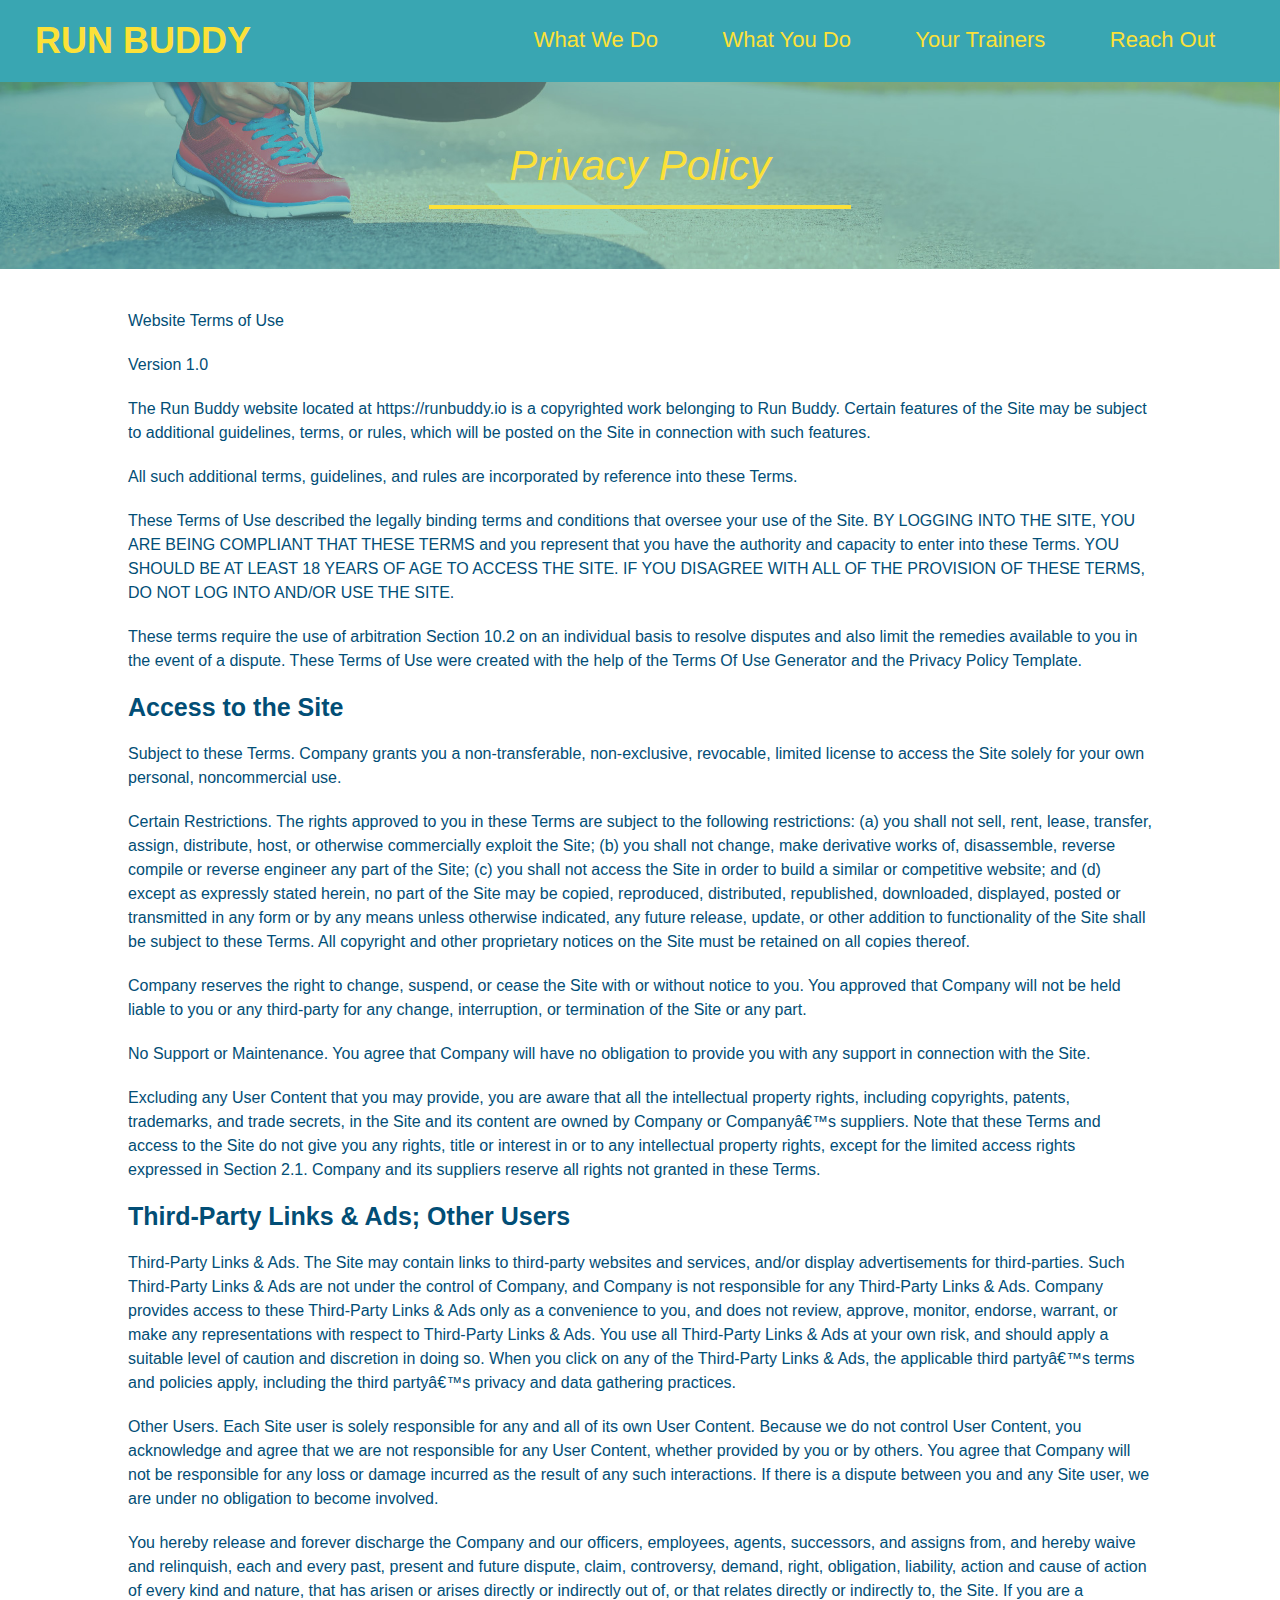
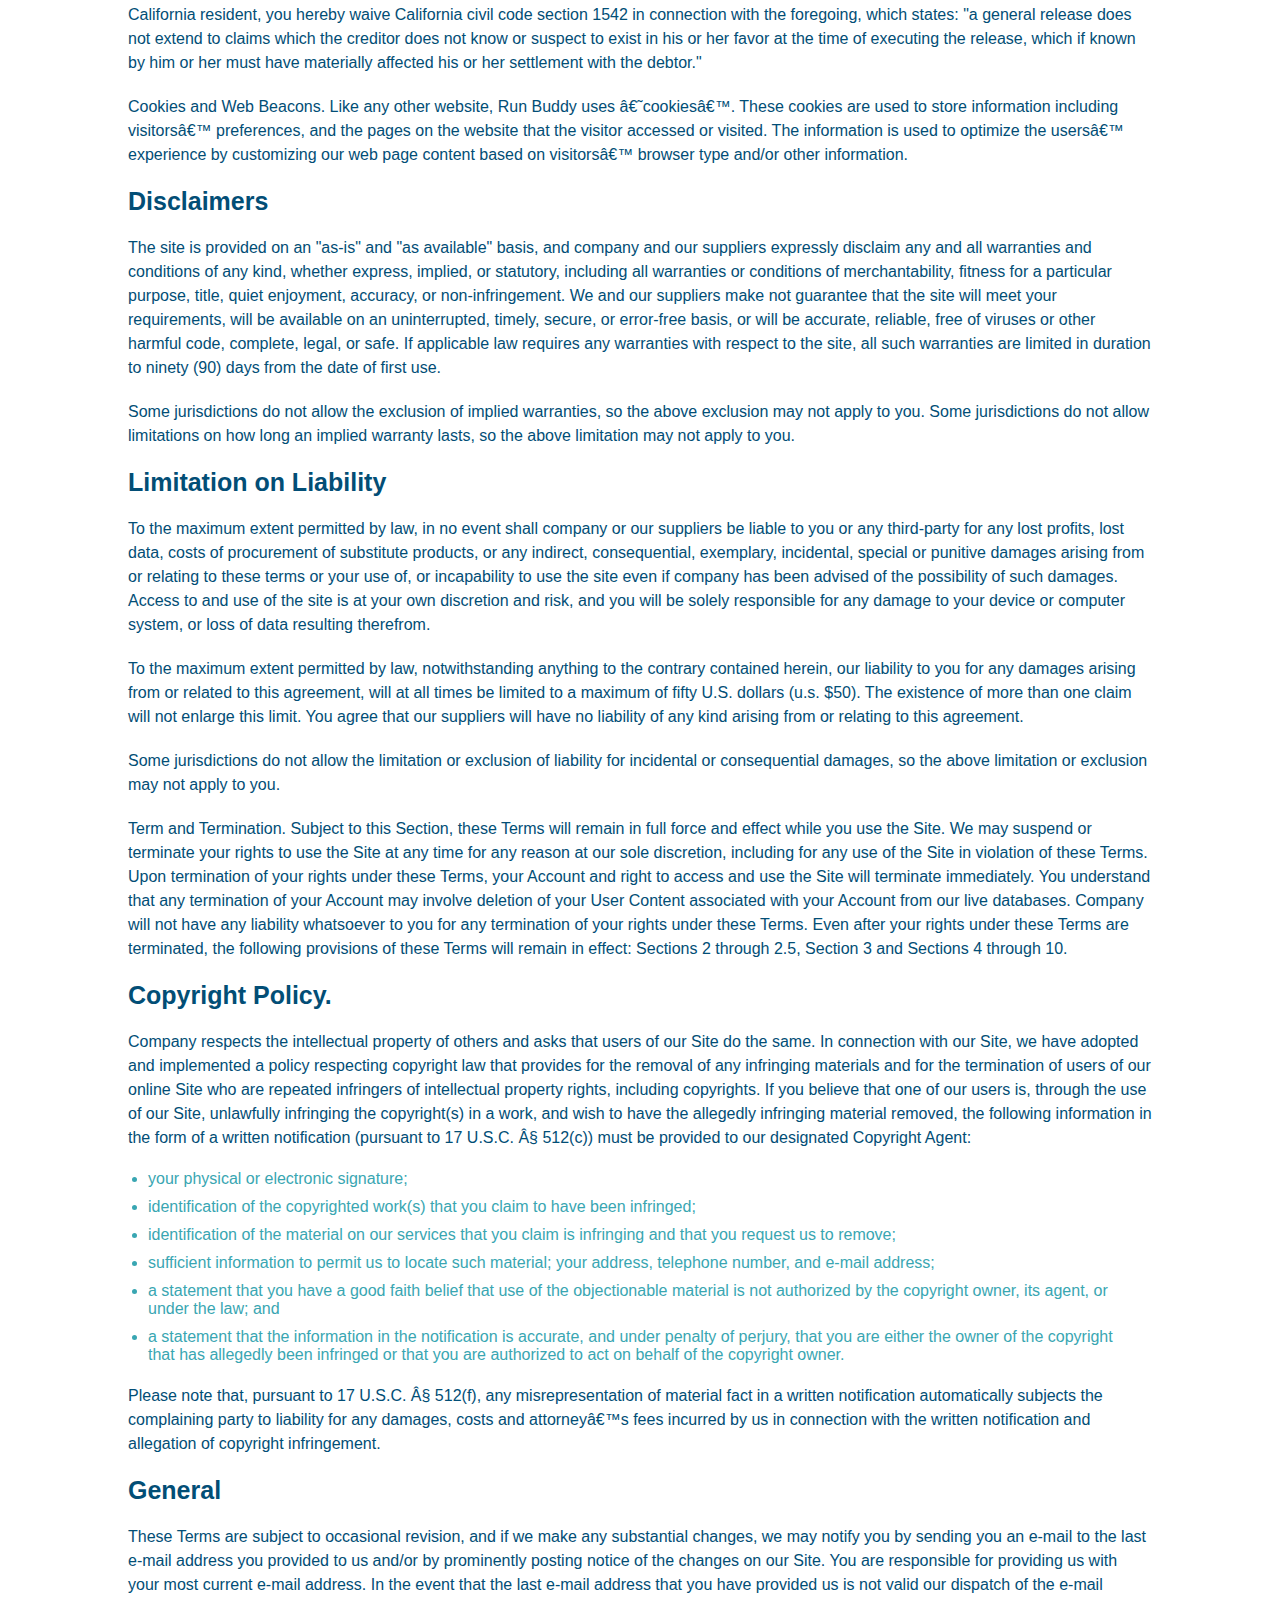
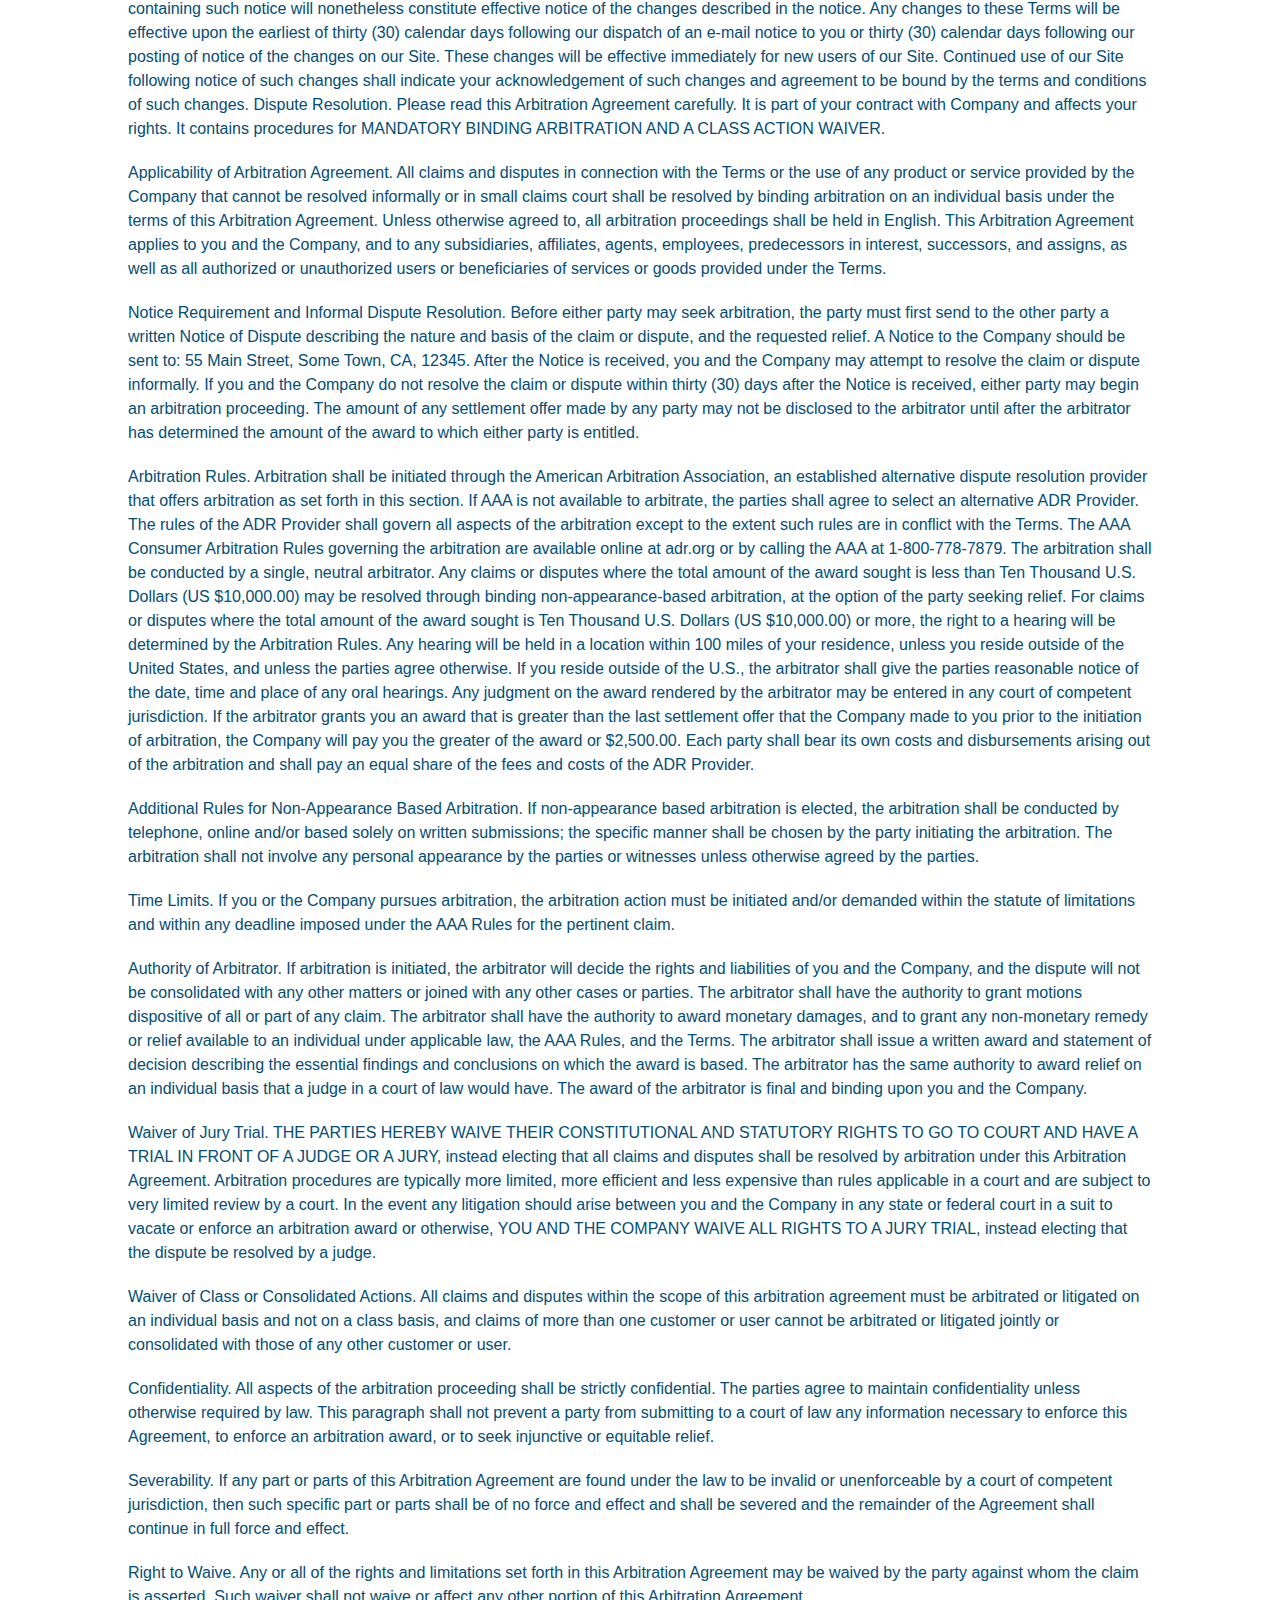
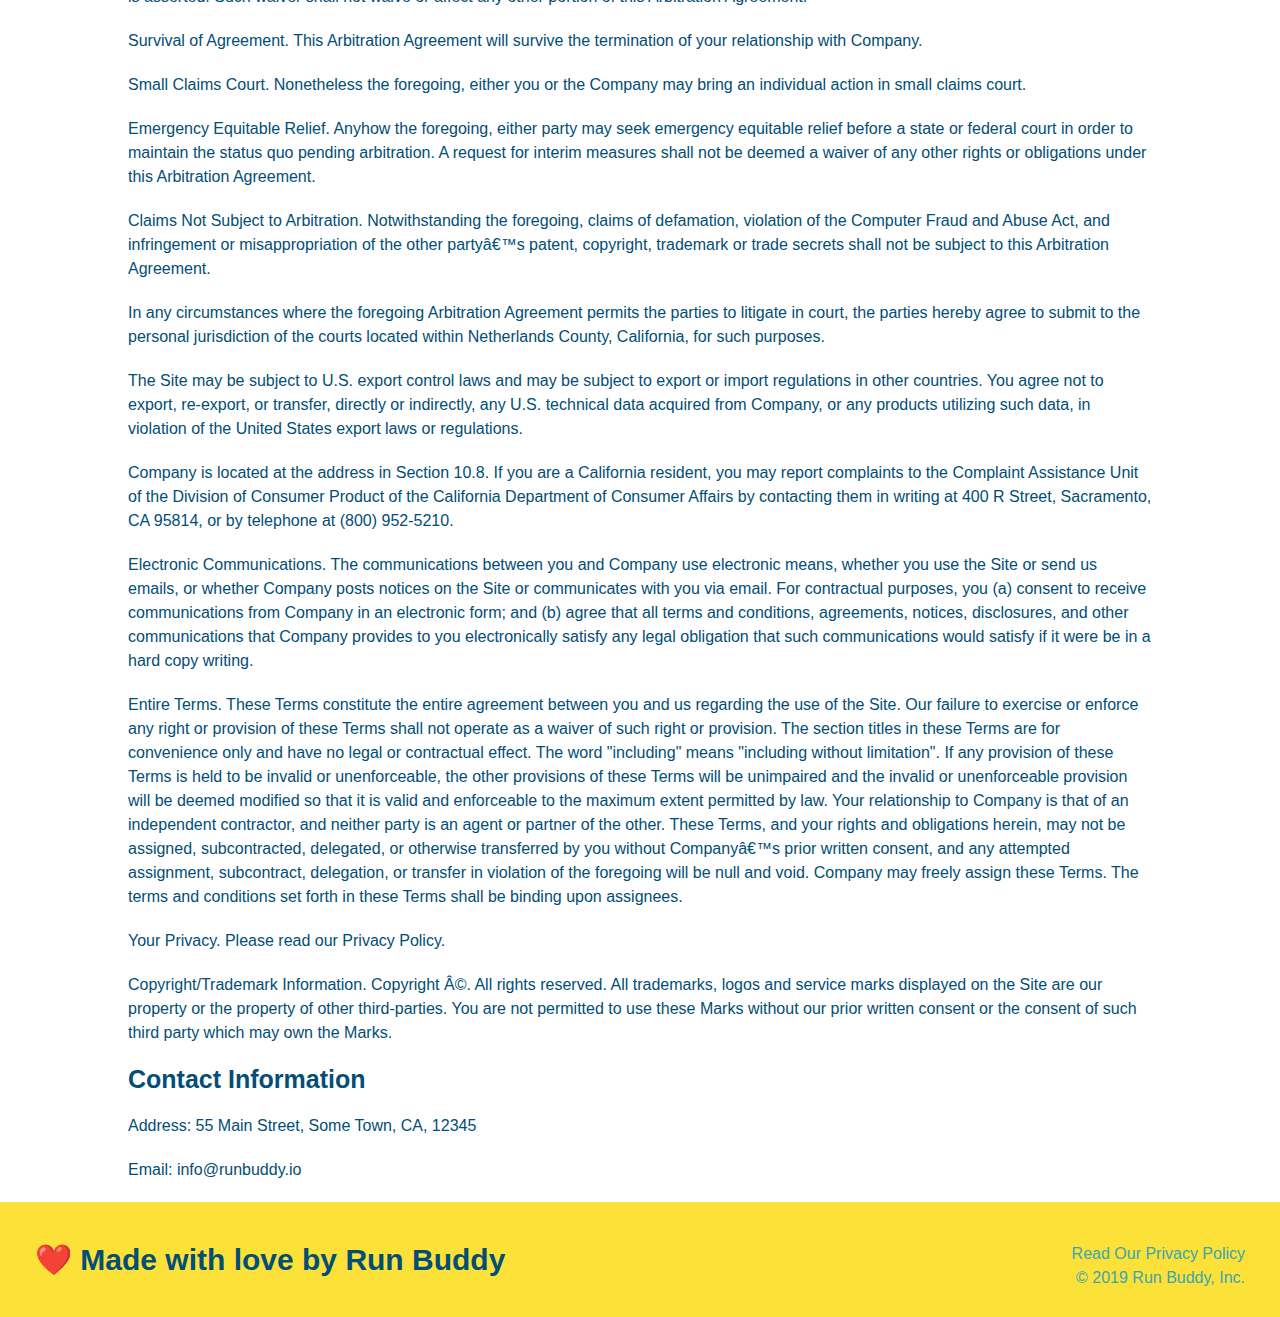
==== privacy-policy.html @ 94e333a5 "privacy policy" ====
<!DOCTYPE html>
<html lang="en">
    <head>
        <meta charset="UTF-8" />
        <title>Privacy Policy - Run Buddy</title>
        <link rel="stylesheet" href="./assets/css/style.css" />
        <link rel="stylesheet" href="./assets/css/secondary-styles.css" />
    </head>
    <body>
        <header>
            <h1>
                <a href="/">RUN BUDDY</a>
            </h1>
            <nav>
                <!-- unordered list element -->
                <ul>
                    <!-- list item element -->
                    <li>
                        <!-- anchor element -->
                        <a href="./index.html#what-we-do">What We Do</a>
                    </li>
                    <li>
                        <a href="./index.html#what-you-do">What You Do</a>
                    </li>
                    <li>
                        <a href="./index.html#your-trainers">Your Trainers</a>
                    </li>
                    <li>
                        <a href="./index.html#reach-out">Reach Out</a>
                    </li>
                </ul>
            </nav>
        </header>
        <section class="hero">
            <h2 class="page-title">
                Privacy Policy
            </h2>
        </section>
        <article class="secondary-content">
            <p>
                Website Terms of Use
              </p>
        
              <p>
                Version 1.0
              </p>
        
              <p>
                The Run Buddy website located at https://runbuddy.io is a copyrighted work belonging to Run Buddy. Certain
                features of the Site may be subject to additional guidelines, terms, or rules, which will be posted on the Site
                in connection with such features.
              </p>
        
              <p>
                All such additional terms, guidelines, and rules are incorporated by reference into these Terms.
              </p>
        
              <p>
                These Terms of Use described the legally binding terms and conditions that oversee your use of the Site. BY
                LOGGING INTO THE SITE, YOU ARE BEING COMPLIANT THAT THESE TERMS and you represent that you have the authority
                and capacity to enter into these Terms. YOU SHOULD BE AT LEAST 18 YEARS OF AGE TO ACCESS THE SITE. IF YOU
                DISAGREE WITH ALL OF THE PROVISION OF THESE TERMS, DO NOT LOG INTO AND/OR USE THE SITE.
              </p>
        
              <p>
                These terms require the use of arbitration Section 10.2 on an individual basis to resolve disputes and also
                limit the remedies available to you in the event of a dispute. These Terms of Use were created with the help of
                the Terms Of Use Generator and the Privacy Policy Template.
              </p>
        
              <h3>
                Access to the Site
              </h3>
        
              <p>
                Subject to these Terms. Company grants you a non-transferable, non-exclusive, revocable, limited license to
                access the Site solely for your own personal, noncommercial use.
              </p>
        
              <p>
                Certain Restrictions. The rights approved to you in these Terms are subject to the following restrictions: (a)
                you shall not sell, rent, lease, transfer, assign, distribute, host, or otherwise commercially exploit the Site;
                (b) you shall not change, make derivative works of, disassemble, reverse compile or reverse engineer any part of
                the Site; (c) you shall not access the Site in order to build a similar or competitive website; and (d) except
                as expressly stated herein, no part of the Site may be copied, reproduced, distributed, republished, downloaded,
                displayed, posted or transmitted in any form or by any means unless otherwise indicated, any future release,
                update, or other addition to functionality of the Site shall be subject to these Terms. All copyright and other
                proprietary notices on the Site must be retained on all copies thereof.
              </p>
        
              <p>
                Company reserves the right to change, suspend, or cease the Site with or without notice to you. You approved
                that Company will not be held liable to you or any third-party for any change, interruption, or termination of
                the Site or any part.
              </p>
        
              <p>
                No Support or Maintenance. You agree that Company will have no obligation to provide you with any support in
                connection with the Site.
              </p>
        
              <p>
                Excluding any User Content that you may provide, you are aware that all the intellectual property rights,
                including copyrights, patents, trademarks, and trade secrets, in the Site and its content are owned by Company
                or Companyâ€™s suppliers. Note that these Terms and access to the Site do not give you any rights, title or
                interest in or to any intellectual property rights, except for the limited access rights expressed in Section
                2.1. Company and its suppliers reserve all rights not granted in these Terms.
              </p>
        
              <h3>
                Third-Party Links & Ads; Other Users
              </h3>
        
              <p>
                Third-Party Links & Ads. The Site may contain links to third-party websites and services, and/or display
                advertisements for third-parties. Such Third-Party Links & Ads are not under the control of Company, and Company
                is not responsible for any Third-Party Links & Ads. Company provides access to these Third-Party Links & Ads
                only as a convenience to you, and does not review, approve, monitor, endorse, warrant, or make any
                representations with respect to Third-Party Links & Ads. You use all Third-Party Links & Ads at your own risk,
                and should apply a suitable level of caution and discretion in doing so. When you click on any of the
                Third-Party Links & Ads, the applicable third partyâ€™s terms and policies apply, including the third partyâ€™s
                privacy and data gathering practices.
              </p>
        
              <p>
                Other Users. Each Site user is solely responsible for any and all of its own User Content. Because we do not
                control User Content, you acknowledge and agree that we are not responsible for any User Content, whether
                provided by you or by others. You agree that Company will not be responsible for any loss or damage incurred as
                the result of any such interactions. If there is a dispute between you and any Site user, we are under no
                obligation to become involved.
              </p>
        
              <p>
                You hereby release and forever discharge the Company and our officers, employees, agents, successors, and
                assigns from, and hereby waive and relinquish, each and every past, present and future dispute, claim,
                controversy, demand, right, obligation, liability, action and cause of action of every kind and nature, that has
                arisen or arises directly or indirectly out of, or that relates directly or indirectly to, the Site. If you are
                a California resident, you hereby waive California civil code section 1542 in connection with the foregoing,
                which states: "a general release does not extend to claims which the creditor does not know or suspect to exist
                in his or her favor at the time of executing the release, which if known by him or her must have materially
                affected his or her settlement with the debtor."
              </p>
        
              <p>
                Cookies and Web Beacons. Like any other website, Run Buddy uses â€˜cookiesâ€™. These cookies are used to store
                information including visitorsâ€™ preferences, and the pages on the website that the visitor accessed or visited.
                The information is used to optimize the usersâ€™ experience by customizing our web page content based on visitorsâ€™
                browser type and/or other information.
              </p>
        
              <h3>
                Disclaimers
              </h3>
        
              <p>
                The site is provided on an "as-is" and "as available" basis, and company and our suppliers expressly disclaim
                any and all warranties and conditions of any kind, whether express, implied, or statutory, including all
                warranties or conditions of merchantability, fitness for a particular purpose, title, quiet enjoyment, accuracy,
                or non-infringement. We and our suppliers make not guarantee that the site will meet your requirements, will be
                available on an uninterrupted, timely, secure, or error-free basis, or will be accurate, reliable, free of
                viruses or other harmful code, complete, legal, or safe. If applicable law requires any warranties with respect
                to the site, all such warranties are limited in duration to ninety (90) days from the date of first use.
              </p>
        
              <p>
                Some jurisdictions do not allow the exclusion of implied warranties, so the above exclusion may not apply to
                you. Some jurisdictions do not allow limitations on how long an implied warranty lasts, so the above limitation
                may not apply to you.
              </p>
        
              <h3>
                Limitation on Liability
              </h3>
        
              <p>
                To the maximum extent permitted by law, in no event shall company or our suppliers be liable to you or any
                third-party for any lost profits, lost data, costs of procurement of substitute products, or any indirect,
                consequential, exemplary, incidental, special or punitive damages arising from or relating to these terms or
                your use of, or incapability to use the site even if company has been advised of the possibility of such
                damages. Access to and use of the site is at your own discretion and risk, and you will be solely responsible
                for any damage to your device or computer system, or loss of data resulting therefrom.
              </p>
        
              <p>
                To the maximum extent permitted by law, notwithstanding anything to the contrary contained herein, our liability
                to you for any damages arising from or related to this agreement, will at all times be limited to a maximum of
                fifty U.S. dollars (u.s. $50). The existence of more than one claim will not enlarge this limit. You agree that
                our suppliers will have no liability of any kind arising from or relating to this agreement.
              </p>
        
              <p>
                Some jurisdictions do not allow the limitation or exclusion of liability for incidental or consequential
                damages, so the above limitation or exclusion may not apply to you.
              </p>
        
              <p>
                Term and Termination. Subject to this Section, these Terms will remain in full force and effect while you use
                the Site. We may suspend or terminate your rights to use the Site at any time for any reason at our sole
                discretion, including for any use of the Site in violation of these Terms. Upon termination of your rights under
                these Terms, your Account and right to access and use the Site will terminate immediately. You understand that
                any termination of your Account may involve deletion of your User Content associated with your Account from our
                live databases. Company will not have any liability whatsoever to you for any termination of your rights under
                these Terms. Even after your rights under these Terms are terminated, the following provisions of these Terms
                will remain in effect: Sections 2 through 2.5, Section 3 and Sections 4 through 10.
              </p>
        
              <h3>
                Copyright Policy.
              </h3>
        
              <p>
                Company respects the intellectual property of others and asks that users of our Site do the same. In connection
                with our Site, we have adopted and implemented a policy respecting copyright law that provides for the removal
                of any infringing materials and for the termination of users of our online Site who are repeated infringers of
                intellectual property rights, including copyrights. If you believe that one of our users is, through the use of
                our Site, unlawfully infringing the copyright(s) in a work, and wish to have the allegedly infringing material
                removed, the following information in the form of a written notification (pursuant to 17 U.S.C. Â§ 512(c)) must
                be provided to our designated Copyright Agent:
              </p>
        
              <ul>
                <li>
                  your physical or electronic signature;
                </li>
                <li>
                  identification of the copyrighted work(s) that you claim to have been infringed;
                </li>
                <li>
                  identification of the material on our services that you claim is infringing and that you request us to remove;
                </li>
                <li>
                  sufficient information to permit us to locate such material; your address, telephone number, and e-mail
                  address;
                </li>
                <li>
                  a statement that you have a good faith belief that use of the objectionable material is not authorized by the
                  copyright owner, its agent, or under the law; and
                </li>
                <li>
                  a statement that the information in the notification is accurate, and under penalty of perjury, that you are
                  either the owner of the copyright that has allegedly been infringed or that you are authorized to act on
                  behalf of the copyright owner.
                </li>
              </ul>
        
              <p>
                Please note that, pursuant to 17 U.S.C. Â§ 512(f), any misrepresentation of material fact in a written
                notification automatically subjects the complaining party to liability for any damages, costs and attorneyâ€™s
                fees incurred by us in connection with the written notification and allegation of copyright infringement.
              </p>
        
              <h3>
                General
              </h3>
        
              <p>
                These Terms are subject to occasional revision, and if we make any substantial changes, we may notify you by
                sending you an e-mail to the last e-mail address you provided to us and/or by prominently posting notice of the
                changes on our Site. You are responsible for providing us with your most current e-mail address. In the event
                that the last e-mail address that you have provided us is not valid our dispatch of the e-mail containing such
                notice will nonetheless constitute effective notice of the changes described in the notice. Any changes to these
                Terms will be effective upon the earliest of thirty (30) calendar days following our dispatch of an e-mail
                notice to you or thirty (30) calendar days following our posting of notice of the changes on our Site. These
                changes will be effective immediately for new users of our Site. Continued use of our Site following notice of
                such changes shall indicate your acknowledgement of such changes and agreement to be bound by the terms and
                conditions of such changes. Dispute Resolution. Please read this Arbitration Agreement carefully. It is part of
                your contract with Company and affects your rights. It contains procedures for MANDATORY BINDING ARBITRATION AND
                A CLASS ACTION WAIVER.
              </p>
        
              <p>
                Applicability of Arbitration Agreement. All claims and disputes in connection with the Terms or the use of any
                product or service provided by the Company that cannot be resolved informally or in small claims court shall be
                resolved by binding arbitration on an individual basis under the terms of this Arbitration Agreement. Unless
                otherwise agreed to, all arbitration proceedings shall be held in English. This Arbitration Agreement applies to
                you and the Company, and to any subsidiaries, affiliates, agents, employees, predecessors in interest,
                successors, and assigns, as well as all authorized or unauthorized users or beneficiaries of services or goods
                provided under the Terms.
              </p>
        
              <p>
                Notice Requirement and Informal Dispute Resolution. Before either party may seek arbitration, the party must
                first send to the other party a written Notice of Dispute describing the nature and basis of the claim or
                dispute, and the requested relief. A Notice to the Company should be sent to: 55 Main Street, Some Town, CA,
                12345. After the Notice is received, you and the Company may attempt to resolve the claim or dispute informally.
                If you and the Company do not resolve the claim or dispute within thirty (30) days after the Notice is received,
                either party may begin an arbitration proceeding. The amount of any settlement offer made by any party may not
                be disclosed to the arbitrator until after the arbitrator has determined the amount of the award to which either
                party is entitled.
              </p>
        
              <p>
                Arbitration Rules. Arbitration shall be initiated through the American Arbitration Association, an established
                alternative dispute resolution provider that offers arbitration as set forth in this section. If AAA is not
                available to arbitrate, the parties shall agree to select an alternative ADR Provider. The rules of the ADR
                Provider shall govern all aspects of the arbitration except to the extent such rules are in conflict with the
                Terms. The AAA Consumer Arbitration Rules governing the arbitration are available online at adr.org or by
                calling the AAA at 1-800-778-7879. The arbitration shall be conducted by a single, neutral arbitrator. Any
                claims or disputes where the total amount of the award sought is less than Ten Thousand U.S. Dollars (US
                $10,000.00) may be resolved through binding non-appearance-based arbitration, at the option of the party seeking
                relief. For claims or disputes where the total amount of the award sought is Ten Thousand U.S. Dollars (US
                $10,000.00) or more, the right to a hearing will be determined by the Arbitration Rules. Any hearing will be
                held in a location within 100 miles of your residence, unless you reside outside of the United States, and
                unless the parties agree otherwise. If you reside outside of the U.S., the arbitrator shall give the parties
                reasonable notice of the date, time and place of any oral hearings. Any judgment on the award rendered by the
                arbitrator may be entered in any court of competent jurisdiction. If the arbitrator grants you an award that is
                greater than the last settlement offer that the Company made to you prior to the initiation of arbitration, the
                Company will pay you the greater of the award or $2,500.00. Each party shall bear its own costs and
                disbursements arising out of the arbitration and shall pay an equal share of the fees and costs of the ADR
                Provider.
              </p>
        
              <p>
                Additional Rules for Non-Appearance Based Arbitration. If non-appearance based arbitration is elected, the
                arbitration shall be conducted by telephone, online and/or based solely on written submissions; the specific
                manner shall be chosen by the party initiating the arbitration. The arbitration shall not involve any personal
                appearance by the parties or witnesses unless otherwise agreed by the parties.
              </p>
        
              <p>
                Time Limits. If you or the Company pursues arbitration, the arbitration action must be initiated and/or demanded
                within the statute of limitations and within any deadline imposed under the AAA Rules for the pertinent claim.
              </p>
        
              <p>
                Authority of Arbitrator. If arbitration is initiated, the arbitrator will decide the rights and liabilities of
                you and the Company, and the dispute will not be consolidated with any other matters or joined with any other
                cases or parties. The arbitrator shall have the authority to grant motions dispositive of all or part of any
                claim. The arbitrator shall have the authority to award monetary damages, and to grant any non-monetary remedy
                or relief available to an individual under applicable law, the AAA Rules, and the Terms. The arbitrator shall
                issue a written award and statement of decision describing the essential findings and conclusions on which the
                award is based. The arbitrator has the same authority to award relief on an individual basis that a judge in a
                court of law would have. The award of the arbitrator is final and binding upon you and the Company.
              </p>
        
              <p>
                Waiver of Jury Trial. THE PARTIES HEREBY WAIVE THEIR CONSTITUTIONAL AND STATUTORY RIGHTS TO GO TO COURT AND HAVE
                A TRIAL IN FRONT OF A JUDGE OR A JURY, instead electing that all claims and disputes shall be resolved by
                arbitration under this Arbitration Agreement. Arbitration procedures are typically more limited, more efficient
                and less expensive than rules applicable in a court and are subject to very limited review by a court. In the
                event any litigation should arise between you and the Company in any state or federal court in a suit to vacate
                or enforce an arbitration award or otherwise, YOU AND THE COMPANY WAIVE ALL RIGHTS TO A JURY TRIAL, instead
                electing that the dispute be resolved by a judge.
              </p>
        
              <p>
                Waiver of Class or Consolidated Actions. All claims and disputes within the scope of this arbitration agreement
                must be arbitrated or litigated on an individual basis and not on a class basis, and claims of more than one
                customer or user cannot be arbitrated or litigated jointly or consolidated with those of any other customer or
                user.
              </p>
        
              <p>
                Confidentiality. All aspects of the arbitration proceeding shall be strictly confidential. The parties agree to
                maintain confidentiality unless otherwise required by law. This paragraph shall not prevent a party from
                submitting to a court of law any information necessary to enforce this Agreement, to enforce an arbitration
                award, or to seek injunctive or equitable relief.
              </p>
        
              <p>
                Severability. If any part or parts of this Arbitration Agreement are found under the law to be invalid or
                unenforceable by a court of competent jurisdiction, then such specific part or parts shall be of no force and
                effect and shall be severed and the remainder of the Agreement shall continue in full force and effect.
              </p>
        
              <p>
                Right to Waive. Any or all of the rights and limitations set forth in this Arbitration Agreement may be waived
                by the party against whom the claim is asserted. Such waiver shall not waive or affect any other portion of this
                Arbitration Agreement.
              </p>
        
              <p>
                Survival of Agreement. This Arbitration Agreement will survive the termination of your relationship with
                Company.
              </p>
        
              <p>
                Small Claims Court. Nonetheless the foregoing, either you or the Company may bring an individual action in small
                claims court.
              </p>
        
              <p>
                Emergency Equitable Relief. Anyhow the foregoing, either party may seek emergency equitable relief before a
                state or federal court in order to maintain the status quo pending arbitration. A request for interim measures
                shall not be deemed a waiver of any other rights or obligations under this Arbitration Agreement.
              </p>
        
              <p>
                Claims Not Subject to Arbitration. Notwithstanding the foregoing, claims of defamation, violation of the
                Computer Fraud and Abuse Act, and infringement or misappropriation of the other partyâ€™s patent, copyright,
                trademark or trade secrets shall not be subject to this Arbitration Agreement.
              </p>
        
              <p>
                In any circumstances where the foregoing Arbitration Agreement permits the parties to litigate in court, the
                parties hereby agree to submit to the personal jurisdiction of the courts located within Netherlands County,
                California, for such purposes.
              </p>
        
              <p>
                The Site may be subject to U.S. export control laws and may be subject to export or import regulations in other
                countries. You agree not to export, re-export, or transfer, directly or indirectly, any U.S. technical data
                acquired from Company, or any products utilizing such data, in violation of the United States export laws or
                regulations.
              </p>
        
              <p>
                Company is located at the address in Section 10.8. If you are a California resident, you may report complaints
                to the Complaint Assistance Unit of the Division of Consumer Product of the California Department of Consumer
                Affairs by contacting them in writing at 400 R Street, Sacramento, CA 95814, or by telephone at (800) 952-5210.
              </p>
        
              <p>
                Electronic Communications. The communications between you and Company use electronic means, whether you use the
                Site or send us emails, or whether Company posts notices on the Site or communicates with you via email. For
                contractual purposes, you (a) consent to receive communications from Company in an electronic form; and (b)
                agree that all terms and conditions, agreements, notices, disclosures, and other communications that Company
                provides to you electronically satisfy any legal obligation that such communications would satisfy if it were be
                in a hard copy writing.
              </p>
        
              <p>
                Entire Terms. These Terms constitute the entire agreement between you and us regarding the use of the Site. Our
                failure to exercise or enforce any right or provision of these Terms shall not operate as a waiver of such right
                or provision. The section titles in these Terms are for convenience only and have no legal or contractual
                effect. The word "including" means "including without limitation". If any provision of these Terms is held to be
                invalid or unenforceable, the other provisions of these Terms will be unimpaired and the invalid or
                unenforceable provision will be deemed modified so that it is valid and enforceable to the maximum extent
                permitted by law. Your relationship to Company is that of an independent contractor, and neither party is an
                agent or partner of the other. These Terms, and your rights and obligations herein, may not be assigned,
                subcontracted, delegated, or otherwise transferred by you without Companyâ€™s prior written consent, and any
                attempted assignment, subcontract, delegation, or transfer in violation of the foregoing will be null and void.
                Company may freely assign these Terms. The terms and conditions set forth in these Terms shall be binding upon
                assignees.
              </p>
        
              <p>
                Your Privacy. Please read our Privacy Policy.
              </p>
        
              <p>
                Copyright/Trademark Information. Copyright Â©. All rights reserved. All trademarks, logos and service marks
                displayed on the Site are our property or the property of other third-parties. You are not permitted to use
                these Marks without our prior written consent or the consent of such third party which may own the Marks.
              </p>
        
              <h3>
                Contact Information
              </h3>
        
              <p>
                Address: 55 Main Street, Some Town, CA, 12345
              </p>
        
              <p>
                Email: info@runbuddy.io
              </p>
        </article>
        <footer>
            <h2>❤️ Made with love by Run Buddy</h2>
            <div>
                Read Our Privacy Policy<br />
                &copy; 2019 Run Buddy, Inc.
            </div>
        </footer>
    </body>
</html>
---- assets/css/style.css ----
/* This is how to comment */
* {
    margin: 0;
    padding: 0;
    box-sizing: border-box;
}
body {
    color: #39a6b2;
    font-family: Helvetica, Arial, sans-serif;
}
header {
    padding: 20px 35px;
    background-color: #39a6b2;
}
header h1 {
    font-weight: bold;
    font-size: 36px;
    color: #fce138;
    margin: 0;
    display: inline;
}
header a {
    text-decoration: none;
    color: #fce138;
}
header nav {
    float: right;
    margin: 7px 0;
}
header nav ul li {
    display: inline;
}
header nav ul li a {
    margin: 0 30px;
    font-weight: lighter;
    font-size: 22px;
}
footer {
    background: #fce138;
    width: 100%;
    padding: 40px 35px;
}
footer h2 {
    display: inline;
    color: #024e76;
    font-size: 30px;
    margin: 0;
}
footer div {
    float: right;
    line-height: 1.5;
    text-align: right;
}
footer a {
    color: #024e76;
}
section {
    padding: 60px;
}
.hero {
    background-image: url("../images/hero-bg.jpg");
    height: 600px;
    background-size: cover;
    background-position: center;
    position: relative;
}
.hero-form {
    border: solid 3px #024e76;
    background-color: #fce138;
    padding: 20px;
    width: 500px;
    color: #024e76;
    position: absolute;
    bottom: 120px;
    right: 140px;
}
.hero-form h3 {
    margin: 0;
    font-size: 24px;
}
.hero-form p {
    margin: 5px 0 15px 0;
}
.form-input {
    border: 1px solid #024e76;
    display: block;
    padding: 7px 15px;
    font-size: 16px;
    color: #024e76;
    width: 100%;
    margin-bottom: 15px;
}
.hero-form label {
    margin: 0 5px;
}
.hero-form button {
    color: #fce138;
    background-color: #024e76;
    border: none;
    padding: 10px 20px;
    font-size: 16px;
}
.intro {
    text-align: center;
}
.intro p {
    line-height: 1.7;
    color: #39a6b2;
    width: 80%; margin: 0 auto;
    font-size: 20px;
}
.steps {
    text-align: center;
    background: #fce138;
}
.section-title {
    font-size: 55px;
    color: #024e76;
    margin-bottom: 35px;
    padding: 0 100px 20px 100px;
    display: inline-block;
    border-bottom: 3px solid;
}
.primary-border {
    border-color: #fce138;
}
.secondary-border {
    border-color: #39a6b2;
}
.steps div {
    margin-bottom: 80px;
}
.steps img {
    width: 15%;
    margin: 10px 0;
}
.steps h3 {
    color: #024e76;
    font-size: 46px;
    margin-top: 10px;
}
.steps p {
    color: #39a6b2;
    font-size: 23px;
}
.steps span {
    font-size: 38px;
}
.trainers {
    text-align: center;
}
.trainer {
    width: 900px;
    margin: 0 auto 30px auto;
    background: #024e76;
    color: #fce138;
    overflow: auto;
}
.trainer img {
    width: 35%;
    float: left;
}
.trainer-bio {
    padding: 35px;
    float: left;
    width: 65%;
}
.text-left {
    text-align: left;
}
.text-right {
    text-align: right;
}
.trainer-bio h3 {
    font-size: 32px;
    margin-bottom: 8px;
}
.trainer-bio h4 {
    font-weight: lighter;
    font-size: 26px;
    margin-bottom: 25px;
}
.trainer-bio p {
    font-size: 17px;
    line-height: 1.3;
}
.contact {
    background: #024e76;
    text-align: center;
}
.contact h2 {
    color: #fce138;
}
.contact-info iframe {
    width: 400px;
    height: 400px;
}
.contact-info div {
    width: 410px;
    display: inline-block;
    vertical-align: top;
    text-align: left;
    margin: 30px 0 0 60px;
    color: white;
}
.contact-info h3 {
    color: #fce138;
    font-size: 32px;
}
.contact-info p, .contact-info address {
    margin: 20px 0;
    line-height: 1.5;
    font-size: 20px;
    font-style: normal;
}
.contact-info a {
    color: #fce138;
}
---- assets/css/secondary-styles.css ----
.hero {
    background-position: bottom;
    height: auto;
    text-align: center;
    margin-bottom: 40px;
}
.page-title {
    color: #fce138;
    display: inline-block;
    border-bottom: 4px solid #fce138;
    padding: 0 80px 15px 80px;
    font-weight: normal;
    font-size: 42px;
    font-style: italic;
}
.secondary-content {
    width: 80%;
    margin: auto;
    color: #024e76;
}
.secondary-content h3 {
    font-size: 25px;
    margin: 20px 0;
}
.secondary-content p {
    font-size: 16px;
    line-height: 1.5;
    margin: 20px 0;
}.secondary-content ul {
    margin: 15px 20px;
}
.secondary-content li {
    color: #39a6b2;
    margin: 10px 0;
}
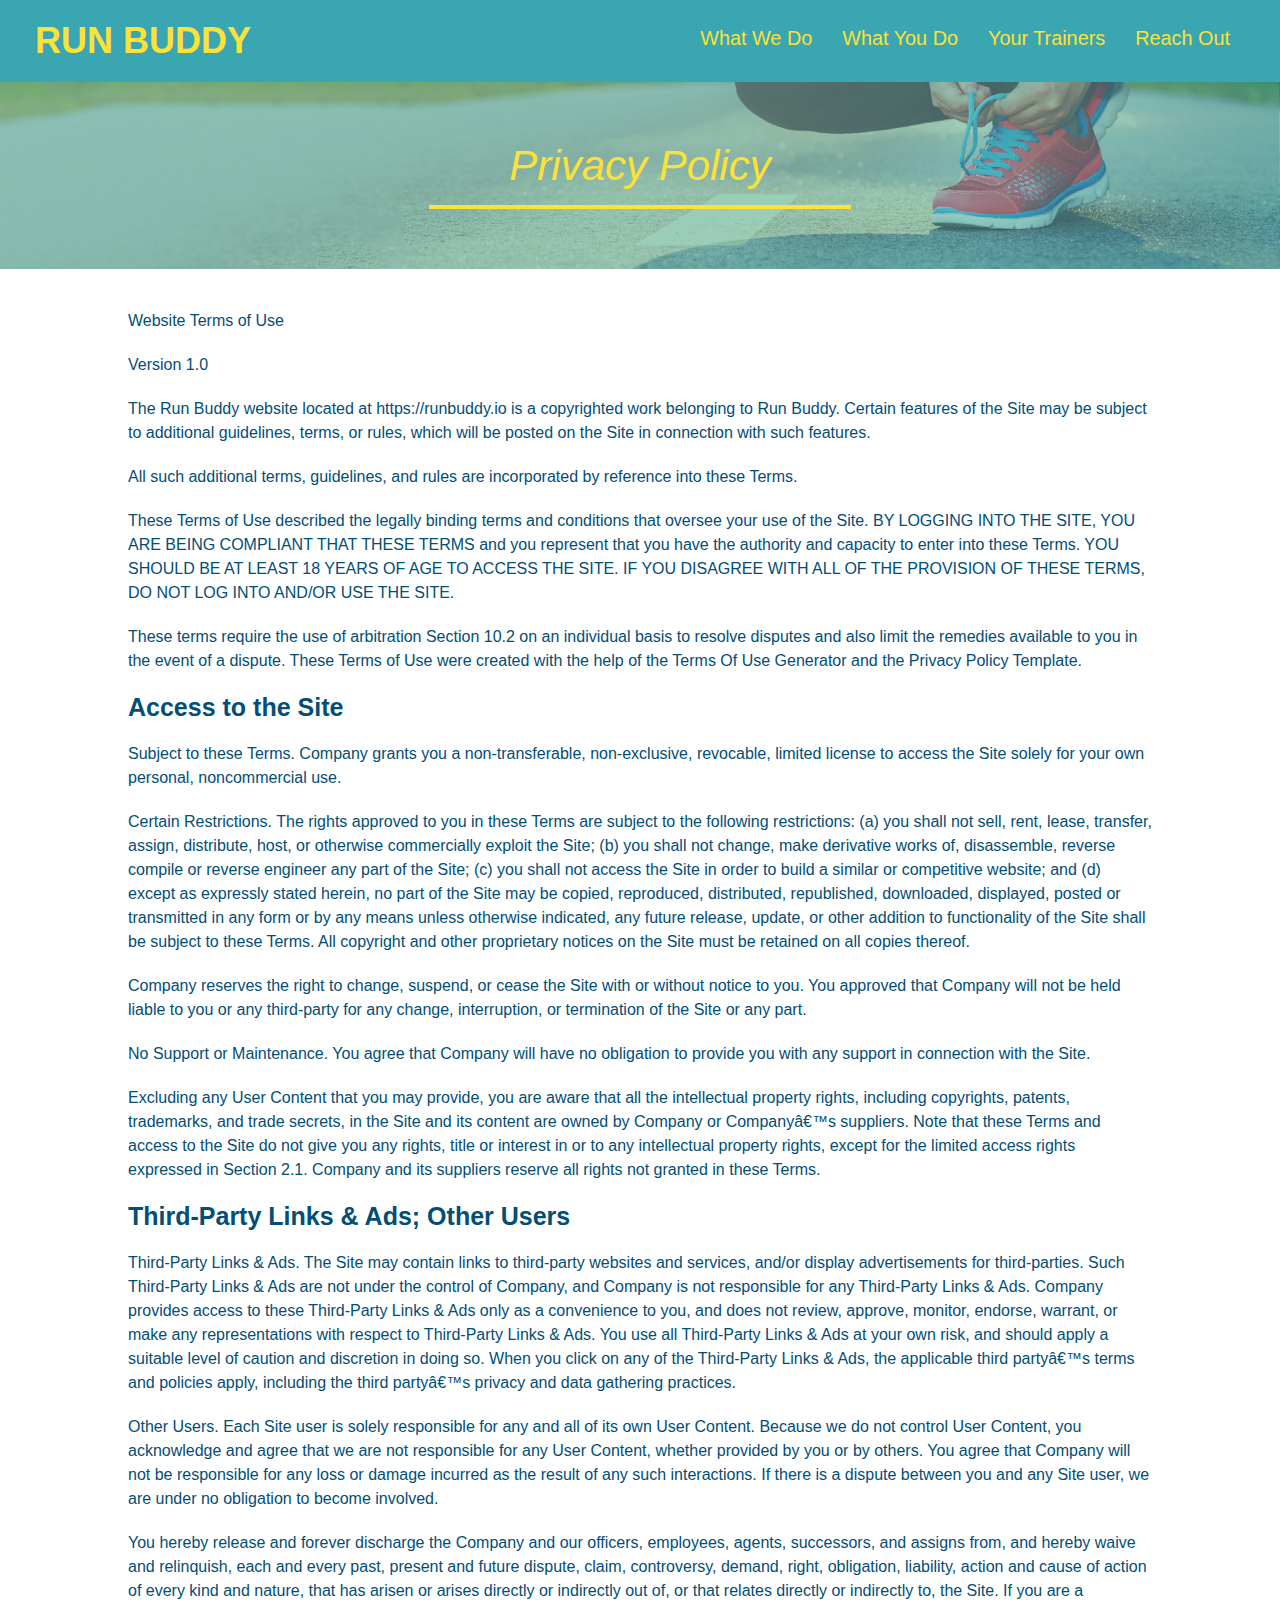
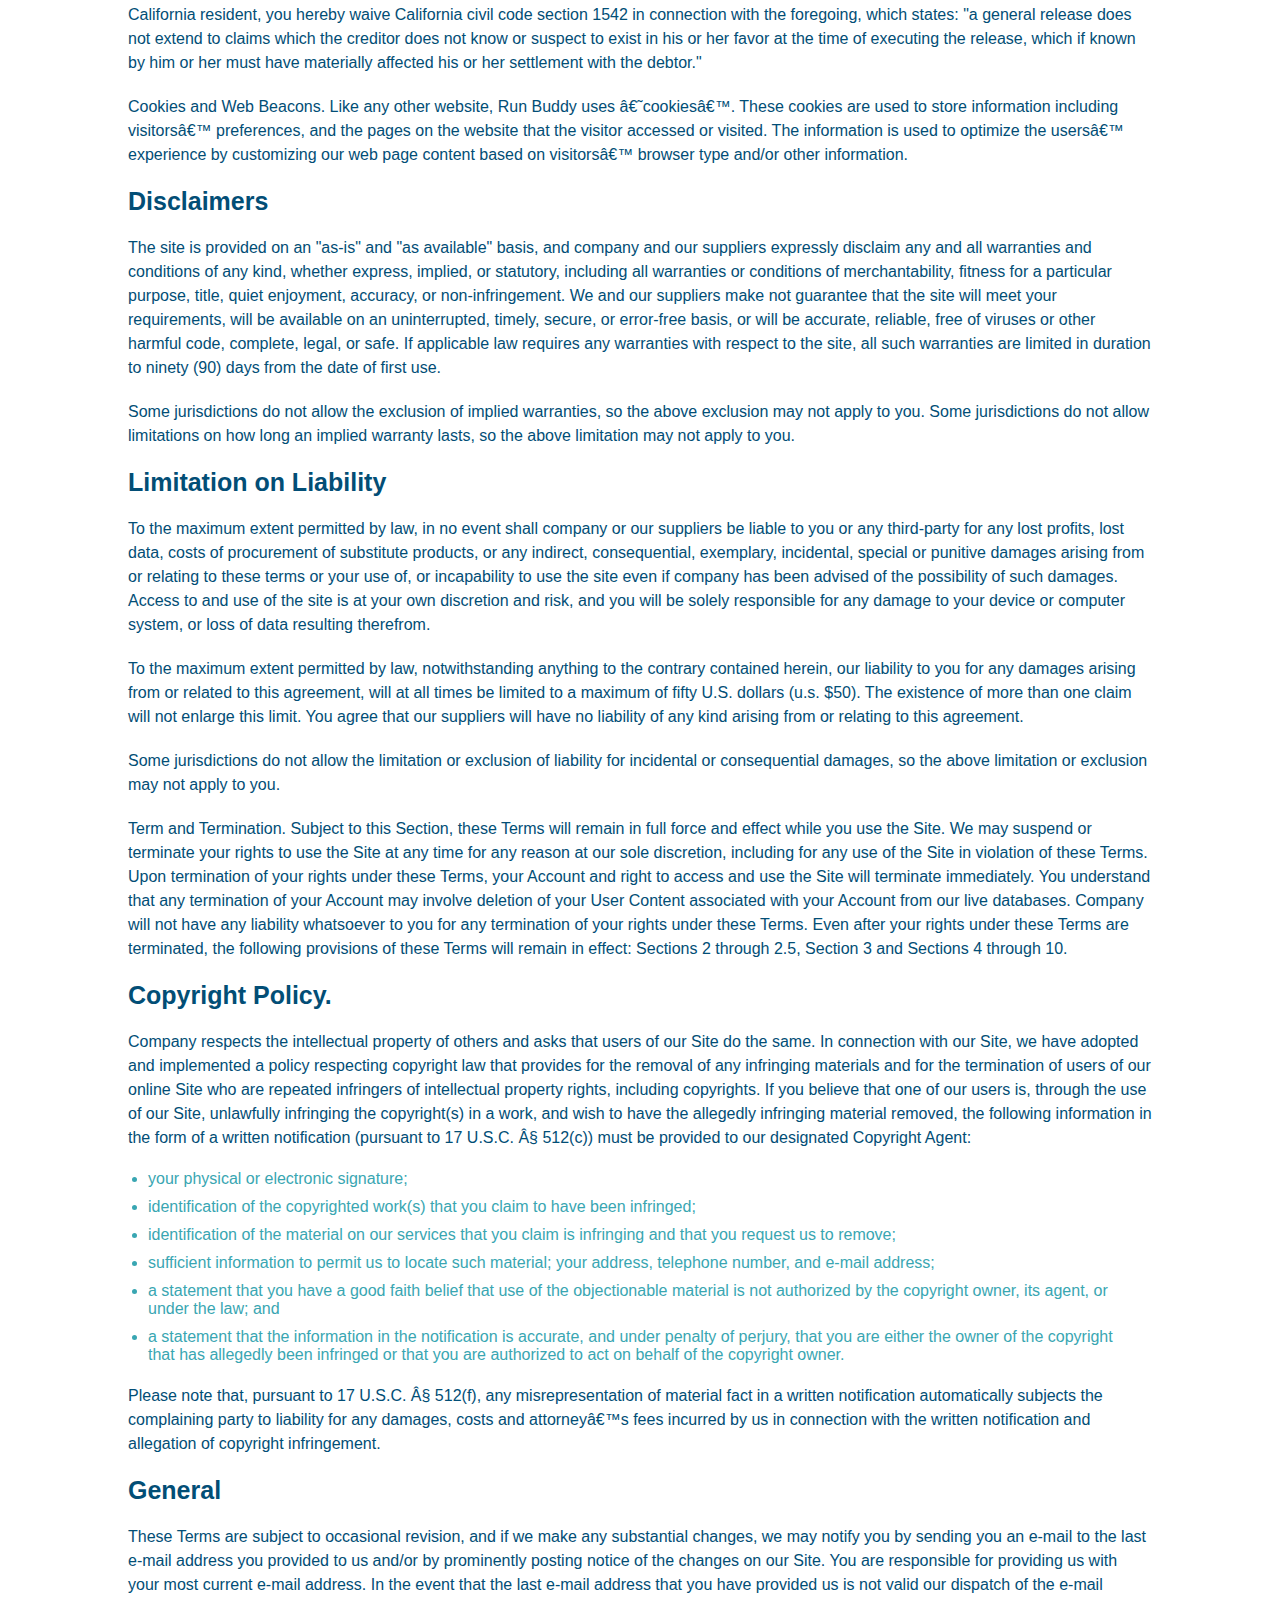
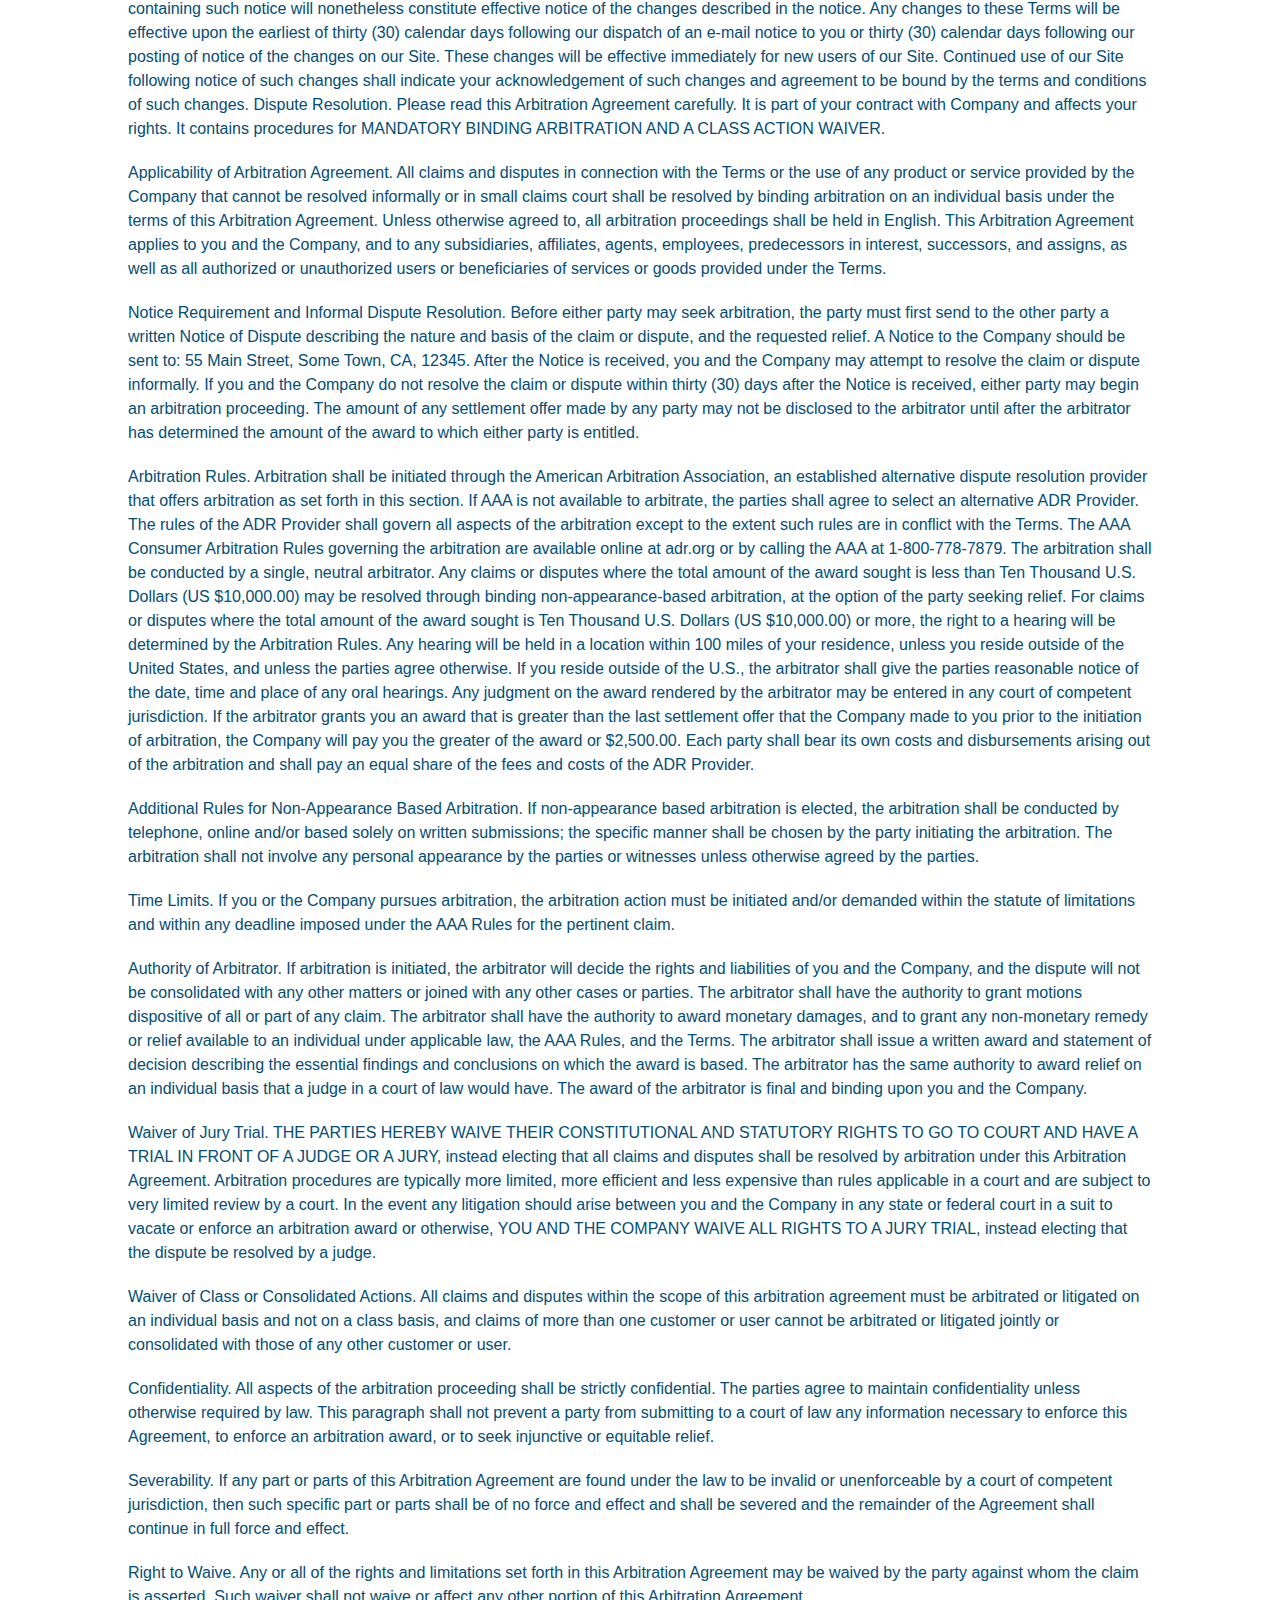
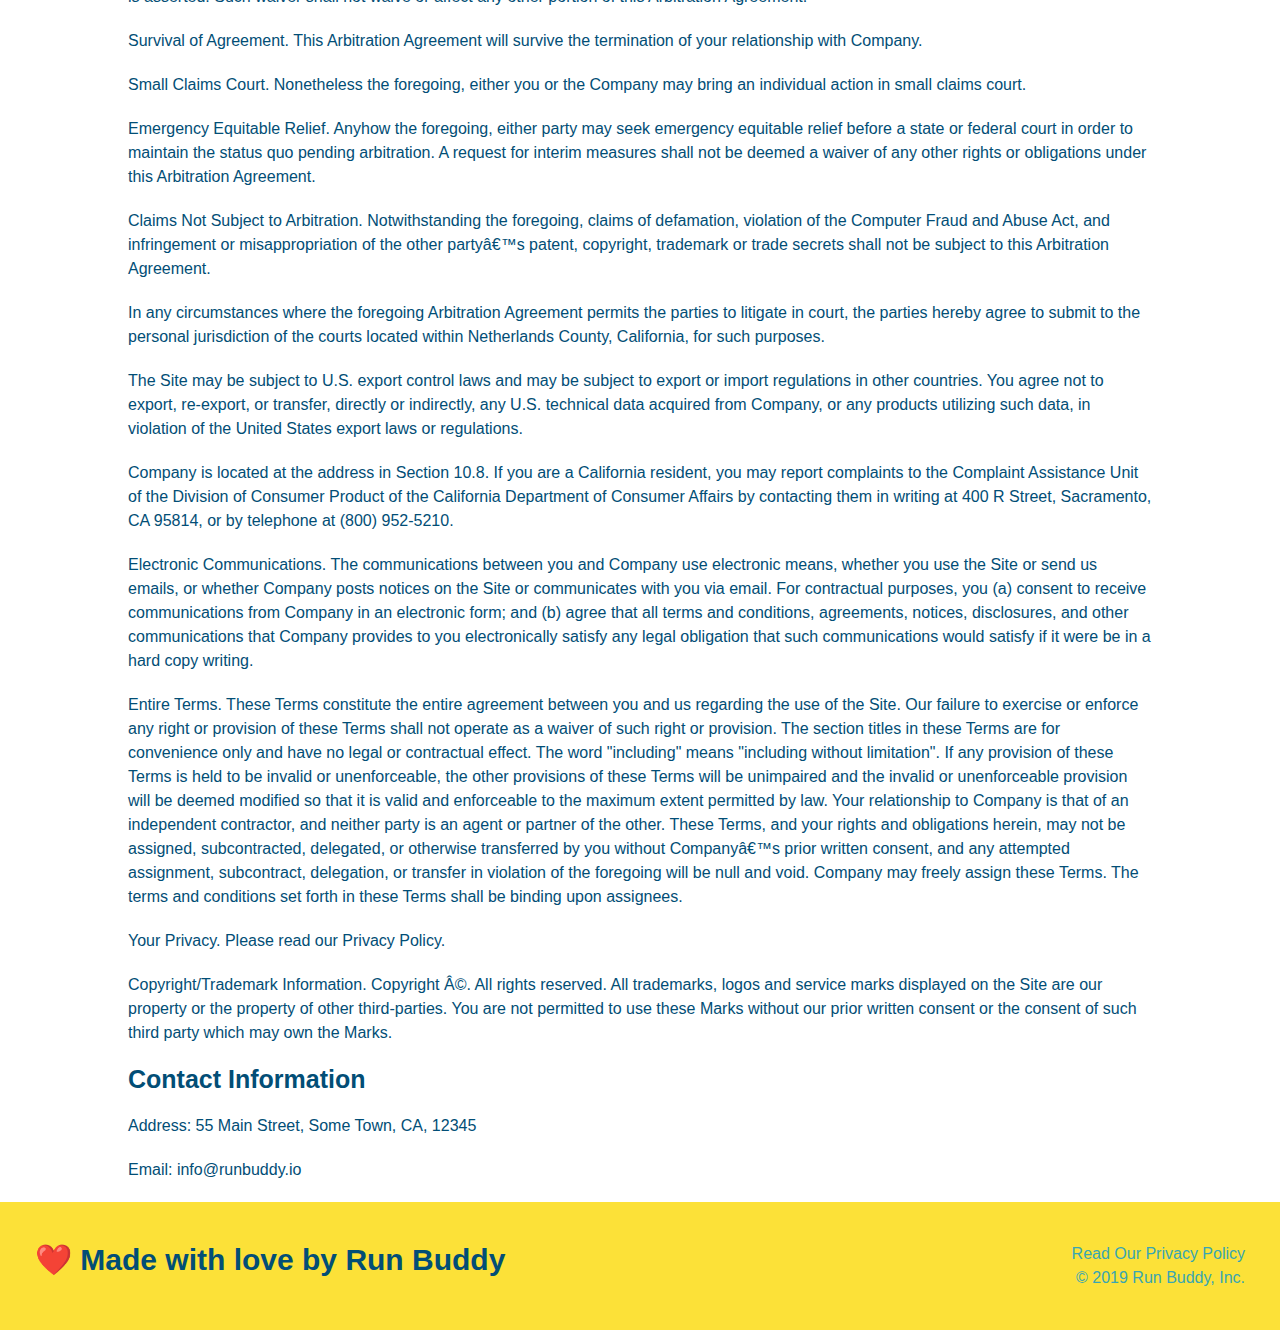
==== commit f3bcb1d2: "viewport added to header,, media queries added to css" ====
--- a/privacy-policy.html
+++ b/privacy-policy.html
@@ -1,6 +1,7 @@
 <!DOCTYPE html>
 <html lang="en">
     <head>
+        <meta name="viewport" content="width=device-width, initial-scale=1.0" />
         <meta charset="UTF-8" />
         <title>Privacy Policy - Run Buddy</title>
         <link rel="stylesheet" href="./assets/css/style.css" />
--- a/assets/css/style.css
+++ b/assets/css/style.css
@@ -11,43 +11,49 @@
 header {
     padding: 20px 35px;
     background-color: #39a6b2;
+    display: flex;
+    justify-content: space-between;
+    flex-wrap: wrap;
 }
 header h1 {
     font-weight: bold;
     font-size: 36px;
     color: #fce138;
     margin: 0;
-    display: inline;
 }
 header a {
     text-decoration: none;
     color: #fce138;
 }
 header nav {
-    float: right;
     margin: 7px 0;
 }
-header nav ul li {
-    display: inline;
+header nav ul {
+    display: flex;
+    flex-wrap: wrap;
+    justify-content: space-between;
+    align-items: center;
+    list-style: none;
 }
 header nav ul li a {
-    margin: 0 30px;
+    padding: 10px 15px;
     font-weight: lighter;
-    font-size: 22px;
+    font-size: 1.55vw;
 }
 footer {
     background: #fce138;
     width: 100%;
     padding: 40px 35px;
+    display: flex;
+    justify-content: space-between;
+    flex-wrap: wrap;
 }
 footer h2 {
-    display: inline;
     color: #024e76;
     font-size: 30px;
     margin: 0;
 }
 footer div {
-    float: right;
     line-height: 1.5;
     text-align: right;
 }
@@ -59,20 +65,33 @@
 }
 .hero {
     background-image: url("../images/hero-bg.jpg");
-    height: 600px;
     background-size: cover;
     background-position: center;
-    position: relative;
+    display: flex;
+    justify-content: center;
+    flex-wrap: wrap;
+    align-items: flex-start;
+}
+.hero-cta {
+    width: 35%;
+    text-align: right;
+    margin: 3.5%;
+    color: #fff;
+    font-size: 18px;
+    line-height: 1.2;
+}
+.hero-cta h2 {
+    font-style: italic;
+    font-size: 55px;
+    color: #fce138;
 }
 .hero-form {
     border: solid 3px #024e76;
     background-color: #fce138;
     padding: 20px;
-    width: 500px;
-    color: #024e76;
-    position: absolute;
-    bottom: 120px;
-    right: 140px;
+    color: #024e76;
+    width: 40%;
+    margin: 3.5%;
 }
 .hero-form h3 {
     margin: 0;
@@ -99,27 +118,25 @@
     border: none;
     padding: 10px 20px;
     font-size: 16px;
-}
-.intro {
-    text-align: center;
 }
 .intro p {
     line-height: 1.7;
     color: #39a6b2;
     width: 80%; margin: 0 auto;
     font-size: 20px;
+    text-align: center;
 }
 .steps {
+    background: #fce138;
+}
+.section-title {
+    font-size: 48px;
+    color: #024e76;
+    border-bottom: 3px solid;
+    padding-bottom: 20px;
     text-align: center;
-    background: #fce138;
-}
-.section-title {
-    font-size: 55px;
-    color: #024e76;
-    margin-bottom: 35px;
-    padding: 0 100px 20px 100px;
-    display: inline-block;
-    border-bottom: 3px solid;
+    margin: 0 auto 35px auto;
+    width: 50%;
 }
 .primary-border {
     border-color: #fce138;
@@ -127,43 +144,65 @@
 .secondary-border {
     border-color: #39a6b2;
 }
-.steps div {
-    margin-bottom: 80px;
-}
-.steps img {
-    width: 15%;
-    margin: 10px 0;
-}
-.steps h3 {
+.step {
+    margin: 50px auto;
+    padding-bottom: 50px;
+    width: 80%;
+    border-bottom: 1px solid #39a6b2;
+    display: flex;
+    flex-wrap: wrap;
+    align-items: center;
+    justify-content: space-between;
+}
+.step h3 {
     color: #024e76;
     font-size: 46px;
-    margin-top: 10px;
-}
-.steps p {
+    flex: 1 30%;
+}
+.step-info {
+    flex: 2 70%;
+    display: flex;
+    flex-wrap: wrap;
+    align-items: center;
+}
+.step-img {
+    flex: 1 12%;
+    margin-right: 20px;
+}
+.step-img img {
+    max-width: 100%;
+}
+.step-text {
+    flex: 12;
+}
+.step-text p {
     color: #39a6b2;
-    font-size: 23px;
-}
-.steps span {
-    font-size: 38px;
+    font-size: 18px;
+}
+.step-text h4 {
+    font-size: 26px;
+    line-height: 1.5;
+    color: #024e76;
 }
 .trainers {
-    text-align: center;
+    width: 100%;
+    margin: 0 auto;
+    display: flex;
+    flex-wrap: wrap;
+    justify-content: space-around;
 }
 .trainer {
-    width: 900px;
-    margin: 0 auto 30px auto;
+    margin: 20px;
     background: #024e76;
     color: #fce138;
-    overflow: auto;
+    flex: 1;
 }
 .trainer img {
-    width: 35%;
-    float: left;
+    width: 100%;
 }
 .trainer-bio {
-    padding: 35px;
-    float: left;
-    width: 65%;
+    padding: 25px;
+    line-height: 1.3;
 }
 .text-left {
     text-align: left;
@@ -172,35 +211,35 @@
     text-align: right;
 }
 .trainer-bio h3 {
-    font-size: 32px;
-    margin-bottom: 8px;
+    font-size: 28px;
 }
 .trainer-bio h4 {
     font-weight: lighter;
-    font-size: 26px;
-    margin-bottom: 25px;
+    font-size: 22px;
+    margin-bottom: 15px;
 }
 .trainer-bio p {
     font-size: 17px;
-    line-height: 1.3;
 }
 .contact {
-    background: #024e76;
-    text-align: center;
+    background: #024e76;;
 }
 .contact h2 {
     color: #fce138;
 }
+.contact-info {
+    display: flex;
+    justify-content: space-between;
+    flex-wrap: wrap;
+}
+.contact-info > * {
+    flex: 1;
+    margin: 15px;
+}
 .contact-info iframe {
-    width: 400px;
     height: 400px;
 }
 .contact-info div {
-    width: 410px;
-    display: inline-block;
-    vertical-align: top;
-    text-align: left;
-    margin: 30px 0 0 60px;
     color: white;
 }
 .contact-info h3 {
@@ -210,9 +249,43 @@
 .contact-info p, .contact-info address {
     margin: 20px 0;
     line-height: 1.5;
-    font-size: 20px;
+    font-size: 16px;
     font-style: normal;
 }
+.contact-form input, .contact-form textarea {
+    border: 1px solid #024e76;
+    display: block;
+    padding: 7px 15px;
+    font-size: 16px;
+    color: #024e76;
+    width: 100%;
+    margin-bottom:  15px;
+    margin-top: 5px;
+}
+.contact-form button {
+    width: 100%;
+    border: none;
+    background: #fce138;
+    color: #024e76;
+    text-align: center;
+    padding: 15px 0;
+    font-size: 16px;
+}
 .contact-info a {
     color: #fce138;
 }
+.flex-row {
+    display: flex;
+}
+/* MEDIA QUERY FOR SMALLER DESKTOP SCREENS AND SMALLER */
+@media screen and (max-width: 980px) {
+
+}
+/* MEDIA QUERY FOR TABLETS AND SMALLER */
+@media screen and (max-width: 768px) {
+
+}
+/* MEDIA QUERY FOR MOBILE PHONES AND SMALLER */
+@media screen and (max-width: 575px) {
+
+}